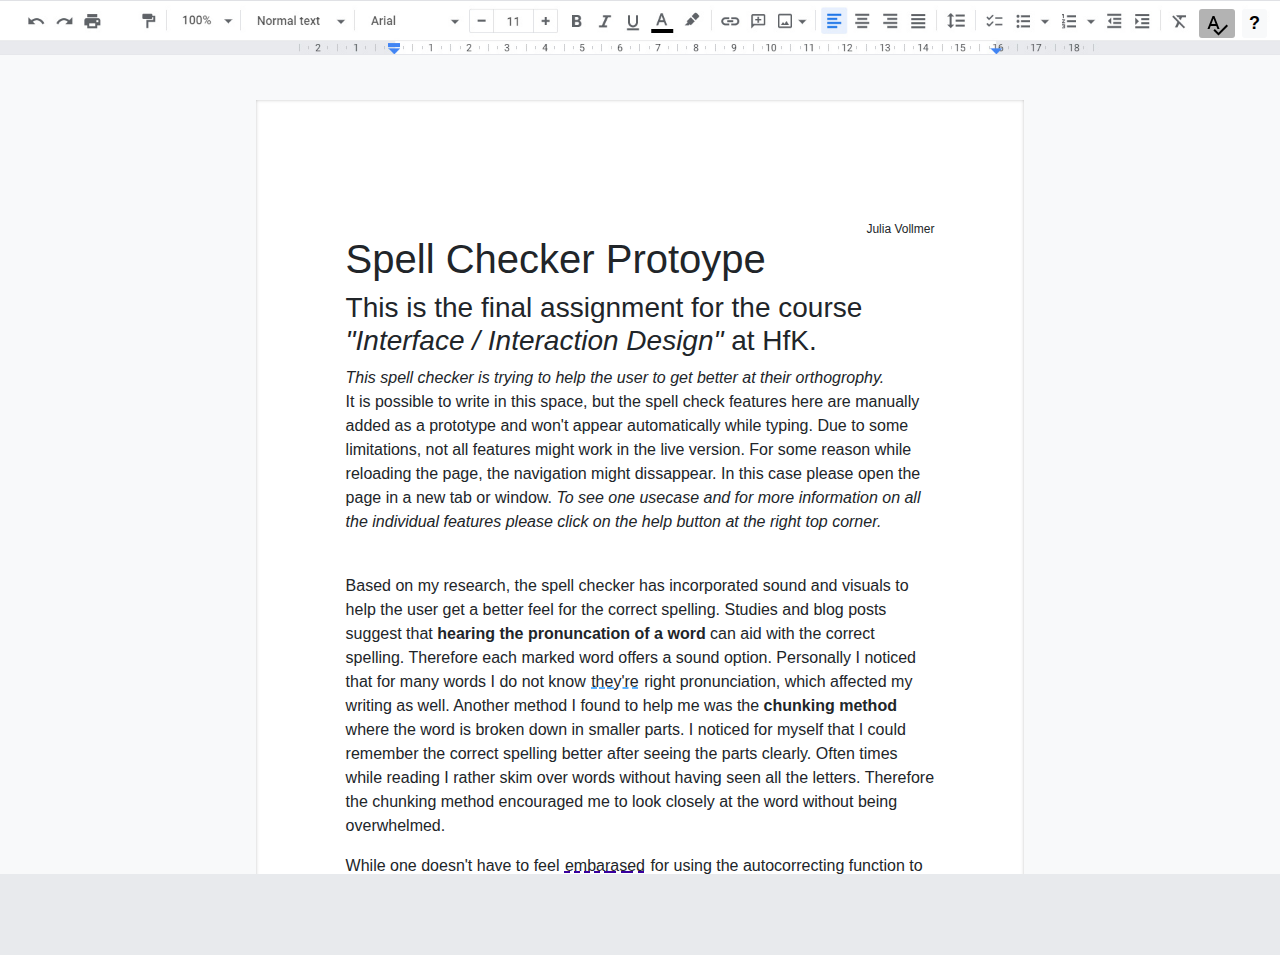
==== index.html @ b1a5601f "renamed file" ====
<!DOCTYPE html>

<html lang="en-us">

<head>
  <meta charset="UTF-8" />
  <meta name="viewport" content="width=device-width, initial-scale=1.0" />
  <meta http-equiv="X-UA-Compatible" content="IE=edge" />

  <link rel="apple-touch-icon" sizes="180x180" href="../../media/favicon_io/apple-touch-icon.png">
  <link rel="icon" type="image/png" sizes="32x32" href="../../media/favicon_io/favicon-32x32.png">
  <link rel="icon" type="image/png" sizes="16x16" href="../../media/favicon_io/favicon-16x16.png">
  <link rel="manifest" href="../../media/favicon_io//site.webmanifest">

  <title>Interface Spell Checker</title>
  <!-- <link rel="stylesheet" href="https://www.w3schools.com/w3css/4/w3.css"> -->
  <link rel="stylesheet" href="google.css" />
  <link rel="stylesheet" href="asg.css" />
  <link rel="stylesheet" href="https://maxcdn.bootstrapcdn.com/bootstrap/4.5.2/css/bootstrap.min.css">
  <script src="https://ajax.googleapis.com/ajax/libs/jquery/3.5.1/jquery.min.js"></script>
  

  <script src="https://cdnjs.cloudflare.com/ajax/libs/popper.js/1.16.0/umd/popper.min.js"></script>
  <script src="https://maxcdn.bootstrapcdn.com/bootstrap/4.5.2/js/bootstrap.min.js"></script>
</head>

<body spellcheck="false">

  <div id="nav">
    <img src="media/menubasic2.jpg" />
    <button id="menubutton" title="Spellcheck" onclick="changevisible('checkcontainer')">
      <img onclick="changevisible('checkcontainer')" src="media/spellcheck.svg" /></button>
        <button id="help" title="Information" onclick="document.getElementById('id01').style.display='block'">?</button> 
        <div id="id01" class="w3-modal">
         <div class="w3-modal-content w3-card-4 w3-animate-zoom w3-padding">
          <header class="w3-container"> 
           <h2>Header </h2>
           
          </header>
          <span onclick="document.getElementById('id01').style.display='none'" 
          class="w3-button w3-large w3-display-topright w3-padding-small" style="color: black; background-color: grey;">&times;</span>
          <div class="w3-bar w3-border-bottom">
           <button class="tablink w3-bar-item w3-button" onclick="openCity(event, 'London')">London</button>
           <button class="tablink w3-bar-item w3-button" onclick="openCity(event, 'Paris')">Paris</button>
           <button class="tablink w3-bar-item w3-button" onclick="openCity(event, 'Usecase')">Usecase</button>
          </div>
        
          <div id="London" class="w3-container city">
           <h1>London</h1>
           <p>London is the most populous city in the United Kingdom, with a metropolitan area of over 9 million inhabitants.</p>
           <p>Lorem ipsum dolor sit amet, consectetur adipiscing elit, sed do eiusmod tempor incididunt ut labore et dolore magna aliqua. Ut enim ad minim veniam, quis nostrud exercitation ullamco laboris nisi ut aliquip ex ea commodo consequat.</p>
          </div>
        
          <div id="Paris" class="w3-container city">
           <h1>Paris</h1>
           <p>Paris is the capital of France.</p>
           <p>Lorem ipsum dolor sit amet, consectetur adipiscing elit.</p>
          </div>
        
          <div id="Usecase" class="w3-container city">
           <h1>Tokyo</h1>
           <p>Tokyo is the capital of Japan.</p><br>
          </div>
        
          <div class="w3-container w3-light-grey w3-padding">
           <button class="w3-button w3-white w3-border" 
           onclick="document.getElementById('id01').style.display='none'">Close</button>
          </div>
         </div>
        
        </div>
  </div>

  <div id="maincontainer">
    <div id="textcontainer">
      <div id="textarea">

        <div id="text" contentEditable=true><sup style="float: right;">Julia Vollmer</sup>
          <h1>Spell Checker Protoype</h1>
          <h3>This is the final assignment for the course <i>"Interface / Interaction Design"</i> at HfK.</h3>
          <cite>This spell checker is trying to help the user to get better at their orthogrophy.</cite>
          <p>It is possible to write in this space, but the spell check features here are manually added as a prototype
            and won't appear automatically while typing. Due to some limitations, not all features might work in the
            live version. For some reason while reloading the page, the navigation might dissappear. In this case please open the page in a new tab or window. <i>To see one usecase and for more information on all the individual features please click on
              the help button at the right top corner.</i></br> </p><br>
          <p>Based on my research, the spell checker has incorporated sound and visuals to help the user get a better
            feel for the correct spelling. Studies and blog posts suggest that <strong>hearing the pronuncation of a
              word</strong> can aid with the correct spelling. Therefore each marked word offers a sound option.
            Personally I noticed that for many words I do not know <span class="text-wrong words" id="word1"
              data-colors="seldom" data-id="wrong1" data-trigger="click focus" title="Check spelling."
              data-container="body" data-toggle="popover" data-placement="bottom"
              data-content="<del> they're</del><del>  (they are)</del></br>           <em>their</em> <img src='media/volume.svg' data-word='their' />           </br>Their belong to them.">the<del>y're</del><b>ir</b></span>
            right pronunciation, which affected my writing as well. Another method I found to help me was the
            <strong>chunking method</strong> where the word is broken down in smaller parts. I noticed for myself that I
            could remember the correct spelling better after seeing the parts clearly. Often times while reading I
            rather skim over words without having seen all the letters. Therefore the chunking method encouraged me to
            look closely at the word without being overwhelmed.</p>
          <p> While one doesn't have to feel <span class="text-wrong words" id="word2" data-colors="often"
              data-id="wrong2" tabindex="-1" data-trigger="focus" title="Check spelling." data-container="body"
              data-toggle="popover" data-placement="bottom"
              data-content="<del>embarased</del></br><em>embarrassed</em><img src='media/volume.svg' data-word='embarrassed' /> </br>em ● bar ● ras ● sed</br>">embar<b>r</b>as<b>s</b>ed</span>
            for using the autocorrecting function to much, I feel that the relation between the mistake and correction
            can be improved. Therefore I tried to put the correct spelling in closer proximity to the word and also show
            which part of the word was actually causing the error. For the overview on the side, the words are
            deliberatly written in their corrected version already so that the error is not highlighted too much.</p>
          <p> Illa tamen simplicia, vestra versuta. Etsi qui potest intellegi aut cogitari esse aliquod animal, quod se
            oderit? <b>Quo tandem modo?</b> Ergo omni animali illud, quod appetiti positum est in eo, quod naturae est
            accommodatum. Hic, qui utrumque probat, ambobus debuit uti, sicut facit re, neque tamen dividit verbis. Ac
            tamen hic mallet non dolere. </p>
          <p>Lorem ipsum dolor sit amet, consectetur adipiscing elit. Quia dolori non voluptas contraria est, sed
            doloris privatio. <i>Negare non possum.</i> Nescio quo modo praetervolavit oratio. Eam tum adesse, cum dolor
            omnis absit; Duo Reges: constructio interrete. Ab his oratores, ab his imperatores ac rerum publicarum
            principes extiterunt. Quam ob rem tandem, inquit, non satisfacit? Ut id aliis narrare gestiant? Certe non
            potest. <i>Hos contra singulos dici est melius.</i> Si mala non sunt, iacet omnis ratio Peripateticorum. Sin
            te auctoritas commovebat, nobisne omnibus et Platoni ipsi nescio quem illum anteponebas? </p>
          <p>This is where the <span class="text-wrong words" id="word3" data-colors="sometimes" data-id="wrong3"
              data-trigger="click focus" title="Check spelling." data-container="body" data-toggle="popover"
              data-placement="bottom" data-content="<del>pronouncation</del>
           </br>
          <em>pronuncation</em> <img src='media/volume.svg' data-word='pronuncation' />
          </br>
          pro ● nun ● ca ● tion">pron<del>o</del>uncation</span> is important. Studies have shown that it takes time to
            get used to things.</p>
          <p> Illa tamen simplicia, vestra versuta. Etsi qui potest intellegi aut cogitari esse aliquod animal, quod se
            oderit? <b>Quo tandem modo?</b> Ergo omni animali illud, quod appetiti positum est in eo, quod naturae est
            accommodatum. Hic, qui utrumque probat, ambobus debuit uti, sicut facit re, neque tamen dividit verbis. Ac
            tamen hic mallet non dolere. </p>

          <p>Si autem id non concedatur, non continuo vita beata tollitur. Quamvis enim depravatae non sint, pravae
            tamen esse possunt. It had been <span class="text-wrong words" data-colors="seldom" id="word4"
              data-id="wrong4" data-trigger="click focus" title="Check spelling." data-container="body"
              data-toggle="popover" data-placement="bottom" data-content="<del>all together </del><del>(as a group)</del>
            </br>
           <em>altogether</em> <img src='media/volume.svg' data-word='altogether' />
           </br>
          completely, entirely">al<del>l </del>together</span> a relaxing day for everyone. Quamquam te quidem video
            minime esse deterritum. Quos nisi redarguimus, omnis virtus, omne decus, omnis vera laus deserenda est. Ita
            credo. <b>Non est igitur voluptas bonum.</b> Nam memini etiam quae nolo, oblivisci non possum quae volo.
            Nihil enim iam habes, quod ad corpus referas; </p>


          <p> Illa tamen simplicia, vestra versuta. Etsi qui potest intellegi aut cogitari esse aliquod animal, quod se
            oderit? <b>Quo tandem modo?</b> Ergo omni animali illud, quod appetiti positum est in eo, quod naturae est
            accommodatum. Hic, qui utrumque probat, ambobus debuit uti, sicut facit re, neque tamen dividit verbis. Ac
            tamen hic mallet non dolere. </p>
          <p>Lorem ipsum dolor <span class="text-wrong words" id="word5" data-id="wrong5" data-colors="often"
              data-trigger="click focus" title="Check spelling." data-container="body" data-toggle="popover"
              data-placement="bottom" data-content="  <del>aquaintance</del>
            </br>
           <em>acquaintance</em> <img src='media/volume.svg' data-word='acquaintance' />
           </br>
           ac ● quain ● tance">a<b>c</b>quaintance</span> sit amet, consectetur adipiscing elit. Quia dolori non
            voluptas contraria est, sed doloris privatio. <i>Negare non possum.</i>
            Nescio quo modo praetervolavit oratio.
            Eam tum adesse, cum dolor omnis absit; Duo Reges: constructio interrete. Ab his oratores, ab his imperatores
            ac rerum publicarum <span class="text-wrong words" data-colors="seldom" id="word6" data-id="wrong6"
              data-trigger="click focus" title="Check spelling." data-container="body" data-toggle="popover"
              data-placement="bottom" data-content="<del>seperate</del>
                 </br>
                <em>separate</em> <img src='media/volume.svg' data-word='separate' />
                </br>
                se ● pa ● rate">sep<del>e</del><b>a</b>rate</span> principes extiterunt. Quam ob rem tandem, inquit,
            non satisfacit? Ut id aliis narrare gestiant? Certe non potest. <i>Hos contra singulos dici est melius.</i>
            Si mala non sunt, iacet omnis ratio Peripateticorum. Sin te auctoritas commovebat, nobisne omnibus et
            Platoni ipsi nescio quem illum anteponebas? </p>
          <p> Illa tamen simplicia, vestra versuta. Etsi qui potest intellegi aut cogitari esse aliquod animal, quod se
            oderit? <b>Quo tandem modo?</b> Ergo omni animali illud, quod appetiti positum est in eo, quod naturae est
            accommodatum. Hic, qui utrumque probat, ambobus debuit uti, sicut facit re, neque tamen dividit verbis. Ac
            tamen hic mallet non dolere. </p>
          <p>Lorem ipsum dolor sit amet, consectetur adipiscing elit. Quia dolori non voluptas contraria est, sed
            doloris privatio. <i>Negare non possum.</i> Nescio quo modo praetervolavit oratio. Eam tum adesse, cum dolor
            omnis absit; Duo Reges: constructio interrete. Ab his oratores, ab his imperatores ac rerum publicarum
            principes extiterunt. Quam ob rem tandem, inquit, non satisfacit? Ut id aliis narrare gestiant? Certe non
            potest. <i>Hos contra singulos dici est melius.</i> Si mala non sunt, iacet omnis ratio Peripateticorum. Sin
            te auctoritas commovebat, nobisne omnibus et Platoni ipsi nescio quem illum anteponebas? </p>
<!-- testing are -->
            <p>Si autem id non concedatur, non continuo vita beata tollitur. Quamvis enim depravatae non sint, pravae
              tamen esse possunt. It had been <span class="text-wrong words" data-colors="seldom" id="word7"
                data-id="wrong7" data-trigger="click focus" title="Check spelling." data-container="body"
                data-toggle="popover" data-placement="bottom" data-content=" <del>Placeholta</del>
              </br>
              <em>Placeholder</em> <img src='media/volume.svg' data-word='Placeholder' />
              </br>
              Placeholder hint">Placehol<del>ta</del><b>der</b></span> a relaxing day for everyone. Quamquam te quidem video
              minime esse deterritum. Quos nisi redarguimus, omnis virtus, omne decus, omnis vera laus deserenda est. Ita
              credo. <b>Non est igitur voluptas bonum.</b> Nam memini etiam quae nolo, oblivisci non possum quae volo.
              Nihil enim iam habes, quod ad corpus referas; </p>
  
  
            <p> Illa tamen simplicia, vestra versuta. Etsi qui potest intellegi aut cogitari esse aliquod animal, quod se
              oderit? <b>Quo tandem modo?</b> Ergo omni animali illud, quod appetiti positum est in eo, quod naturae est
              accommodatum. Hic, qui utrumque probat, ambobus debuit uti, sicut facit re, neque tamen dividit verbis. Ac
              tamen hic mallet non dolere. </p>
              <p>Si autem id non concedatur, non continuo vita beata tollitur. Quamvis enim depravatae non sint, pravae
                tamen esse possunt. It had been <span class="text-wrong words" data-colors="often" id="word8"
                  data-id="wrong8" data-trigger="click focus" title="Check spelling." data-container="body"
                  data-toggle="popover" data-placement="bottom" data-content=" <del>Placeholta</del>
                </br>
                <em>Placeholder</em> <img src='media/volume.svg' data-word='Placeholder' />
                </br>
                Placeholder hint">Placehol<del>ta</del><b>der</b></span> a relaxing day for everyone. Quamquam te quidem video
                minime esse deterritum. Quos nisi redarguimus, omnis virtus, omne decus, omnis vera laus deserenda est. Ita
                credo. <b>Non est igitur voluptas bonum.</b> Nam memini etiam quae nolo, oblivisci non possum quae volo.
                Nihil enim iam habes, quod ad corpus referas.
                 He appreciated the <span class="text-wrong words" data-colors="unsure" id="word9"
                data-id="wrong9" data-trigger="click focus" title="Check spelling." data-container="body"
                data-toggle="popover" data-placement="bottom" data-content=" <del>wrap</del> (food)
    </br>
    <em>rap</em> <img src='media/volume.svg' data-word='rap' />
    </br>
    <i>Unsure:</i> Did you mean wrap or rap (music)?">wrap<b>/rap</b></span></p>
     <!--
    
              <p> Illa tamen simplicia, vestra versuta. Etsi qui potest intellegi aut cogitari esse aliquod animal, quod se
                oderit? <b>Quo tandem modo?</b> Ergo omni animali illud, quod appetiti positum est in eo, quod naturae est
                accommodatum. Hic, qui utrumque probat, ambobus debuit uti, sicut facit re, neque tamen dividit verbis. Ac
                tamen hic mallet non dolere. </p>
                a relaxing day for everyone. Quamquam te quidem video
                  minime esse deterritum. Quos nisi redarguimus, omnis virtus, omne decus, omnis vera laus deserenda est. Ita
                  credo. <b>Non est igitur voluptas bonum.</b> Nam memini etiam quae nolo, oblivisci non possum quae volo.
                  Nihil enim iam habes, quod ad corpus referas; </p>
      
      
                <p> Illa tamen simplicia, vestra versuta. Etsi qui potest intellegi aut cogitari esse aliquod animal, quod se
                  oderit? <b>Quo tandem modo?</b> Ergo omni animali illud, quod appetiti positum est in eo, quod naturae est
                  accommodatum. Hic, qui utrumque probat, ambobus debuit uti, sicut facit re, neque tamen dividit verbis. Ac
                  tamen hic mallet non dolere. </p>
                  <p>Si autem id non concedatur, non continuo vita beata tollitur. Quamvis enim depravatae non sint, pravae
                    tamen esse possunt. It had been <span class="text-wrong words" data-colors="seldom" id="word10"
                      data-id="wrong10" data-trigger="click focus" title="Check spelling." data-container="body"
                      data-toggle="popover" data-placement="bottom" data-content=" <del>Placeholta</del>
                    </br>
                    <em>Placeholder</em> <img src='media/volume.svg' data-word='Placeholder' />
                    </br>
                    Placeholder hint">Placehol<del>ta</del><b>der</b></span> a relaxing day for everyone. Quamquam te quidem video
                    minime esse deterritum. Quos nisi redarguimus, omnis virtus, omne decus, omnis vera laus deserenda est. Ita
                    credo. <b>Non est igitur voluptas bonum.</b> Nam memini etiam quae nolo, oblivisci non possum quae volo.
                    Nihil enim iam habes, quod ad corpus referas; </p>
        
        
                  <p> Illa tamen simplicia, vestra versuta. Etsi qui potest intellegi aut cogitari esse aliquod animal, quod se
                    oderit? <b>Quo tandem modo?</b> Ergo omni animali illud, quod appetiti positum est in eo, quod naturae est
                    accommodatum. Hic, qui utrumque probat, ambobus debuit uti, sicut facit re, neque tamen dividit verbis. Ac
                    tamen hic mallet non dolere. </p>
                    <p>Si autem id non concedatur, non continuo vita beata tollitur. Quamvis enim depravatae non sint, pravae
                      tamen esse possunt. It had been <span class="text-wrong words" data-colors="seldom" id="word11"
                        data-id="wrong11" data-trigger="click focus" title="Check spelling." data-container="body"
                        data-toggle="popover" data-placement="bottom" data-content=" <del>Placeholta</del>
                      </br>
                      <em>Placeholder</em> <img src='media/volume.svg' data-word='Placeholder' />
                      </br>
                      Placeholder hint">Placehol<del>ta</del><b>der</b></span> a relaxing day for everyone. Quamquam te quidem video
                      minime esse deterritum. Quos nisi redarguimus, omnis virtus, omne decus, omnis vera laus deserenda est. Ita
                      credo. <b>Non est igitur voluptas bonum.</b> Nam memini etiam quae nolo, oblivisci non possum quae volo.
                      Nihil enim iam habes, quod ad corpus referas; </p>
          
          
                    <p> Illa tamen simplicia, vestra versuta. Etsi qui potest intellegi aut cogitari esse aliquod animal, quod se
                      oderit? <b>Quo tandem modo?</b> Ergo omni animali illud, quod appetiti positum est in eo, quod naturae est
                      accommodatum. Hic, qui utrumque probat, ambobus debuit uti, sicut facit re, neque tamen dividit verbis. Ac
                      tamen hic mallet non dolere. </p>
                      <p>Si autem id non concedatur, non continuo vita beata tollitur. Quamvis enim depravatae non sint, pravae
                        tamen esse possunt. It had been <span class="text-wrong words" data-colors="seldom" id="word12"
                          data-id="wrong12" data-trigger="click focus" title="Check spelling." data-container="body"
                          data-toggle="popover" data-placement="bottom" data-content=" <del>Placeholta</del>
                        </br>
                        <em>Placeholder</em> <img src='media/volume.svg' data-word='Placeholder' />
                        </br>
                        Placeholder hint">Placehol<del>ta</del><b>der</b></span> a relaxing day for everyone. Quamquam te quidem video
                        minime esse deterritum. Quos nisi redarguimus, omnis virtus, omne decus, omnis vera laus deserenda est. Ita
                        credo. <b>Non est igitur voluptas bonum.</b> Nam memini etiam quae nolo, oblivisci non possum quae volo.
                        Nihil enim iam habes, quod ad corpus referas; </p>
            
            
                      <p> Illa tamen simplicia, vestra versuta. Etsi qui potest intellegi aut cogitari esse aliquod animal, quod se
                        oderit? <b>Quo tandem modo?</b> Ergo omni animali illud, quod appetiti positum est in eo, quod naturae est
                        accommodatum. Hic, qui utrumque probat, ambobus debuit uti, sicut facit re, neque tamen dividit verbis. Ac
                        tamen hic mallet non dolere. </p>
                        <p>Si autem id non concedatur, non continuo vita beata tollitur. Quamvis enim depravatae non sint, pravae
                          tamen esse possunt. It had been <span class="text-wrong words" data-colors="seldom" id="word13"
                            data-id="wrong13" data-trigger="click focus" title="Check spelling." data-container="body"
                            data-toggle="popover" data-placement="bottom" data-content=" <del>Placeholta</del>
                          </br>
                          <em>Placeholder</em> <img src='media/volume.svg' data-word='Placeholder' />
                          </br>
                          Placeholder hint">Placehol<del>ta</del><b>der</b></span> a relaxing day for everyone. Quamquam te quidem video
                          minime esse deterritum. Quos nisi redarguimus, omnis virtus, omne decus, omnis vera laus deserenda est. Ita
                          credo. <b>Non est igitur voluptas bonum.</b> Nam memini etiam quae nolo, oblivisci non possum quae volo.
                          Nihil enim iam habes, quod ad corpus referas; </p>
              
              
                        <p> Illa tamen simplicia, vestra versuta. Etsi qui potest intellegi aut cogitari esse aliquod animal, quod se
                          oderit? <b>Quo tandem modo?</b> Ergo omni animali illud, quod appetiti positum est in eo, quod naturae est
                          accommodatum. Hic, qui utrumque probat, ambobus debuit uti, sicut facit re, neque tamen dividit verbis. Ac
                          tamen hic mallet non dolere. </p>
                          <p>Si autem id non concedatur, non continuo vita beata tollitur. Quamvis enim depravatae non sint, pravae
                            tamen esse possunt. It had been <span class="text-wrong words" data-colors="seldom" id="word14"
                              data-id="wrong14" data-trigger="click focus" title="Check spelling." data-container="body"
                              data-toggle="popover" data-placement="bottom" data-content=" <del>Placeholta</del>
                            </br>
                            <em>Placeholder</em> <img src='media/volume.svg' data-word='Placeholder' />
                            </br>
                            Placeholder hint">Placehol<del>ta</del><b>der</b></span> a relaxing day for everyone. Quamquam te quidem video
                            minime esse deterritum. Quos nisi redarguimus, omnis virtus, omne decus, omnis vera laus deserenda est. Ita
                            credo. <b>Non est igitur voluptas bonum.</b> Nam memini etiam quae nolo, oblivisci non possum quae volo.
                            Nihil enim iam habes, quod ad corpus referas; </p>
                
                
                          <p> Illa tamen simplicia, vestra versuta. Etsi qui potest intellegi aut cogitari esse aliquod animal, quod se
                            oderit? <b>Quo tandem modo?</b> Ergo omni animali illud, quod appetiti positum est in eo, quod naturae est
                            accommodatum. Hic, qui utrumque probat, ambobus debuit uti, sicut facit re, neque tamen dividit verbis. Ac
                            tamen hic mallet non dolere. </p>
                            <p>Si autem id non concedatur, non continuo vita beata tollitur. Quamvis enim depravatae non sint, pravae
                              tamen esse possunt. It had been <span class="text-wrong words" data-colors="seldom" id="word15"
                                data-id="wrong15" data-trigger="click focus" title="Check spelling." data-container="body"
                                data-toggle="popover" data-placement="bottom" data-content=" <del>Placeholta</del>
                              </br>
                              <em>Placeholder</em> <img src='media/volume.svg' data-word='Placeholder' />
                              </br>
                              Placeholder hint">Placehol<del>ta</del><b>der</b></span> a relaxing day for everyone. Quamquam te quidem video
                              minime esse deterritum. Quos nisi redarguimus, omnis virtus, omne decus, omnis vera laus deserenda est. Ita
                              credo. <b>Non est igitur voluptas bonum.</b> Nam memini etiam quae nolo, oblivisci non possum quae volo.
                              Nihil enim iam habes, quod ad corpus referas; </p>
                  
                  
                            <p> Illa tamen simplicia, vestra versuta. Etsi qui potest intellegi aut cogitari esse aliquod animal, quod se
                              oderit? <b>Quo tandem modo?</b> Ergo omni animali illud, quod appetiti positum est in eo, quod naturae est
                              accommodatum. Hic, qui utrumque probat, ambobus debuit uti, sicut facit re, neque tamen dividit verbis. Ac
                              tamen hic mallet non dolere. </p> -->
        </div>
      </div>

    </div>
    <div id="checkcontainer">
      <!-- <div id="checknav">
        <button class="checkbutton" data-colors="seldom"></button> <button class="checkbutton"
          data-colors="sometimes"></button> <button class="checkbutton" data-colors="often"></button>
        <button class="checkbutton">History</button>
      </div> -->
      <div id="checkarea">
        <div id="navspell">Spell Check</div>
        <div id="wordscheck">
          <div class="check-wrong words" data-id="word1" id="wrong1" data-colors="seldom"><span
              class="mistake">the<del>y're</del><b>ir</b> <span class="cancel">X</span><span class="check">✓</span></span>
            <div class="hidden checking" id="hidden-wrong1">
              <del> they're</del><del>  (they are)</del>
              </br>
              <em>their</em> <img src="media/volume.svg" data-word="their" />
              </br>
              Their belong to them.
              </br>
              <hr>
              <span class="history">History</span>
              <div class="bar tooltip-j">&nbsp;error rate 9% <span class="tooltiptext">word spelled wrong 9% of the
                  time</span>
                <div class="progressbar " style="width: 9%;">
                </div>
              </div>
              <span class="pastsentence">Personally I noticed that for many words I do not know their right
                pronunciation, which affected my writing as well. </br>
                Going to the store was their idea.</span>
            </div>

          </div>

          <div class="check-wrong words" data-id="word2" id="wrong2" data-colors="often"><span
              class="mistake">embar<b>r</b>as<b>s</b>ed<span class="cancel">X</span><span class="check">✓</span></span>
            <div class="hidden checking" id="hidden-wrong2">
              <del>embarased</del>
              </br>
              <em>embarrassed</em> <img src="media/volume.svg" data-word="embarrassed" />
              </br>
              em ● bar ● ras ● sed
              </br>
              <hr>
              <span class="history">History</span>
              <div class="bar">
                <div class="progressbar tooltip-j" style="width: 82%;">error rate 82%
                  <span class="tooltiptext">word spelled wrong 82% of the time</span></div>
              </div>
              <span class="pastsentence">While one doesn't have to feel embarrassed for using the autocorrecting
                function to much, I feel that the relation between the mistake and correction can be improved.</br>
                Their father was embarrased.</br>
                She seemed faintly embarrassed to see us there.</br>
                You have no idea how embarrassed I was.</br>
                He felt embarrassed about undressing in front of the doctor.</span>
            </div>
          </div>
          <div class="check-wrong words" data-id="word3" data-colors="sometimes" id="wrong3"><span
              class="mistake">pron<del>o</del>uncation<span class="cancel">X</span><span class="check">✓</span></span>
            <div class="hidden checking" id="hidden-wrong3">
              <del>pronouncation</del>
              </br>
              <em>pronuncation</em> <img src='media/volume.svg' data-word='pronuncation' />
              </br>
              pro ● nun ● ca ● tion
              </br>
              <hr>
              <span class="history">History</span>
              <div class="bar">
                <div class="progressbar tooltip-j" style="width: 59%;">error rate 59%
                  <span class="tooltiptext">word spelled wrong 59% of the time</span></div>
              </div>
              <span class="pastsentence">This is where the pronuncation is important.</br>
                Please correct my pronunciation.</br>
                She gave him a few pointers on pronunciation.</br>
                Her pronunciation of his name was pleasantly accented.</span>
            </div>
          </div>

          <div class="check-wrong words" data-id="word4" data-colors="seldom" id="wrong4"><span class="mistake">al<del
                style="text-decoration: line-through underline;">l </del>together<span class="cancel">X</span><span class="check">✓</span></span>
            <div class="hidden checking" id="hidden-wrong4">
              <del>all together </del><del>(as a group)</del>
              </br>
              <em>altogether</em> <img src='media/volume.svg' data-word='altogether' />
              </br>
              completely, entirely
              </br>
              <hr>
              <span class="history">History</span>
              <div class="bar tooltip-j"><span class="tooltiptext">word spelled wrong 2% of the time</span>
                <div class="progressbar" style="width: 2%;"></div>&nbsp;error rate 2%
              </div>
              <span class="pastsentence">
                It had been all together a relaxing day for everyone.</span>
            </div>
          </div>

          <div class="check-wrong words" data-id="word5" data-colors="often" id="wrong5"><span
              class="mistake">a<b>c</b>quaintance<span class="cancel">X</span><span class="check">✓</span></span>
            <div class="hidden checking" id="hidden-wrong5">
              <del>aquaintance</del>
              </br>
              <em>acquaintance</em> <img src='media/volume.svg' data-word='acquaintance' />
              </br>
              ac ● quain ● tance
              </br>
              <hr>
              <span class="history">History</span>
              <div class="bar">
                <div class="progressbar tooltip-j" style="width: 78%;">error rate 78%
                  <span class="tooltiptext">word spelled wrong 78% of the time</span></div>
              </div>
              <span class="pastsentence">The acquaintance at my job made me feel uncomfortable.</br>
                Everyone treated me as their acquaintance.</br>
                Ms. Smith was embarrassed that she didn’t know the name of the acquaintance who recognized her at the
                store.</br>
                Acquaintances are people, you slightly know.</span>
            </div>
          </div>

          <div class="check-wrong words" data-id="word6" data-colors="seldom" id="wrong6"><span
              class="mistake">sep<del>e</del><b>a</b>rate<span class="cancel">X</span><span class="check">✓</span></span>
            <div class="hidden checking" id="hidden-wrong6">
              <del>seperate</del>
              </br>
              <em>separate</em> <img src='media/volume.svg' data-word='separate' />
              </br>
              se ● pa ● rate
              </br>
              <hr>
              <span class="history">History</span>
              <div class="bar tooltip-j"><span class="tooltiptext">word spelled wrong 5% of the time</span>
                <div class="progressbar" style="width: 5%;"></div>&nbsp;error rate 5%
              </div>
              <span class="pastsentence">
                This was a separate issue.</br>
                It's important to separate.</span>
            </div>
          </div>

          
          <div class="check-wrong words" data-id="word7" data-colors="seldom" id="wrong7"><span
            class="mistake">Placehol<del>ta</del><b>der</b><span class="cancel">X</span><span class="check">✓</span></span>
          <div class="hidden checking" id="hidden-wrong7">
            <del>Placeholta</del>
            </br>
            <em>Placeholder</em> <img src='media/volume.svg' data-word='Placeholder' />
            </br>
            Placeholder hint
            </br>
            <hr>
            <span class="history">History</span>
            <div class="bar tooltip-j"><span class="tooltiptext">word spelled wrong 5% of the time</span>
              <div class="progressbar" style="width: 5%;"></div>&nbsp;error rate 5%
            </div>
            <span class="pastsentence">
              This is a placeholder</br>
             Another Sentence.</span>
          </div>
        </div>
        <div class="check-wrong words" data-id="word8" data-colors="often" id="wrong8"><span
          class="mistake">Placehol<del>ta</del><b>der</b><span class="cancel">X</span><span class="check">✓</span></span>
        <div class="hidden checking" id="hidden-wrong8">
          <del>Placeholta</del>
          </br>
          <em>Placeholder</em> <img src='media/volume.svg' data-word='Placeholder' />
          </br>
          Placeholder hint
          </br>
          <hr>
          <span class="history">History</span>
          <div class="bar ">
            <div class="progressbar tooltip-j" style="width: 95%;">error rate 95%<span class="tooltiptext">word spelled wrong 95% of the time</span></div>
          </div>
          <span class="pastsentence">
            This is a placeholder</br>
           Another Sentence.</span>
        </div>
      </div>
      <div class="check-wrong words" data-id="word9" data-colors="unsure" id="wrong9"><span
        class="mistake">wrap<b>/rap</b><span class="cancel">X</span><span class="check">✓</span></span>
      <div class="hidden checking" id="hidden-wrong9">
        <del>wrap</del> (food)
        </br>
        <em>rap</em> <img src='media/volume.svg' data-word='rap' />
        </br>
        <i>Unsure:</i> Did you mean wrap or rap (music)?
        </br>
      </div>
    </div>
     <!--
    <div class="check-wrong words" data-id="word10" data-colors="seldom" id="wrong10"><span
      class="mistake">Placehol<del>ta</del><b>der</b><span class="cancel">X</span><span class="check">✓</span></span>
    <div class="hidden checking" id="hidden-wrong10">
      <del>Placeholta</del>
      </br>
      <em>Placeholder</em> <img src='media/volume.svg' data-word='Placeholder' />
      </br>
      Placeholder hint
      </br>
      <hr>
      <span class="history">History</span>
      <div class="bar tooltip-j"><span class="tooltiptext">word spelled wrong 5% of the time</span>
        <div class="progressbar" style="width: 5%;"></div>&nbsp;error rate 5%
      </div>
      <span class="pastsentence">
        This is a placeholder</br>
       Another Sentence.</span>
    </div>
  </div>
  <div class="check-wrong words" data-id="word11" data-colors="seldom" id="wrong11"><span
    class="mistake">Placehol<del>ta</del><b>der</b><span class="cancel">X</span><span class="check">✓</span></span>
  <div class="hidden checking" id="hidden-wrong11">
    <del>Placeholta</del>
    </br>
    <em>Placeholder</em> <img src='media/volume.svg' data-word='Placeholder' />
    </br>
    Placeholder hint
    </br>
    <hr>
    <span class="history">History</span>
    <div class="bar tooltip-j"><span class="tooltiptext">word spelled wrong 5% of the time</span>
      <div class="progressbar" style="width: 5%;"></div>&nbsp;error rate 5%
    </div>
    <span class="pastsentence">
      This is a placeholder</br>
     Another Sentence.</span>
  </div>
</div>
<div class="check-wrong words" data-id="word12" data-colors="seldom" id="wrong12"><span
  class="mistake">Placehol<del>ta</del><b>der</b><span class="cancel">X</span><span class="check">✓</span></span>
<div class="hidden checking" id="hidden-wrong12">
  <del>Placeholta</del>
  </br>
  <em>Placeholder</em> <img src='media/volume.svg' data-word='Placeholder' />
  </br>
  Placeholder hint
  </br>
  <hr>
  <span class="history">History</span>
  <div class="bar tooltip-j"><span class="tooltiptext">word spelled wrong 5% of the time</span>
    <div class="progressbar" style="width: 5%;"></div>&nbsp;error rate 5%
  </div>
  <span class="pastsentence">
    This is a placeholder</br>
   Another Sentence.</span>
</div>
</div>
<div class="check-wrong words" data-id="word13" data-colors="seldom" id="wrong13"><span
  class="mistake">Placehol<del>ta</del><b>der</b><span class="cancel">X</span><span class="check">✓</span></span>
<div class="hidden checking" id="hidden-wrong13">
  <del>Placeholta</del>
  </br>
  <em>Placeholder</em> <img src='media/volume.svg' data-word='Placeholder' />
  </br>
  Placeholder hint
  </br>
  <hr>
  <span class="history">History</span>
  <div class="bar tooltip-j"><span class="tooltiptext">word spelled wrong 5% of the time</span>
    <div class="progressbar" style="width: 5%;"></div>&nbsp;error rate 5%
  </div>
  <span class="pastsentence">
    This is a placeholder</br>
   Another Sentence.</span>
</div>
</div>
<div class="check-wrong words" data-id="word14" data-colors="seldom" id="wrong14"><span
  class="mistake">Placehol<del>ta</del><b>der</b><span class="cancel">X</span><span class="check">✓</span></span>
<div class="hidden checking" id="hidden-wrong14">
  <del>Placeholta</del>
  </br>
  <em>Placeholder</em> <img src='media/volume.svg' data-word='Placeholder' />
  </br>
  Placeholder hint
  </br>
  <hr>
  <span class="history">History</span>
  <div class="bar tooltip-j"><span class="tooltiptext">word spelled wrong 5% of the time</span>
    <div class="progressbar" style="width: 5%;"></div>&nbsp;error rate 5%
  </div>
  <span class="pastsentence">
    This is a placeholder</br>
   Another Sentence.</span>
</div>
</div>
<div class="check-wrong words" data-id="word15" data-colors="seldom" id="wrong15"><span
  class="mistake">Placehol<del>ta</del><b>der</b><span class="cancel">X</span><span class="check">✓</span></span>
<div class="hidden checking" id="hidden-wrong15">
  <del>Placeholta</del>
  </br>
  <em>Placeholder</em> <img src='media/volume.svg' data-word='Placeholder' />
  </br>
  Placeholder hint
  </br>
  <hr>
  <span class="history">History</span>
  <div class="bar tooltip-j"><span class="tooltiptext">word spelled wrong 5% of the time</span>
    <div class="progressbar" style="width: 5%;"></div>&nbsp;error rate 5%
  </div>
  <span class="pastsentence">
    This is a placeholder</br>
   Another Sentence.</span>
</div>
</div> -->

        </div>
      </div>
    </div>
  </div>
  <script type="text/javascript" src="asg.js"></script>
</body>

</html>
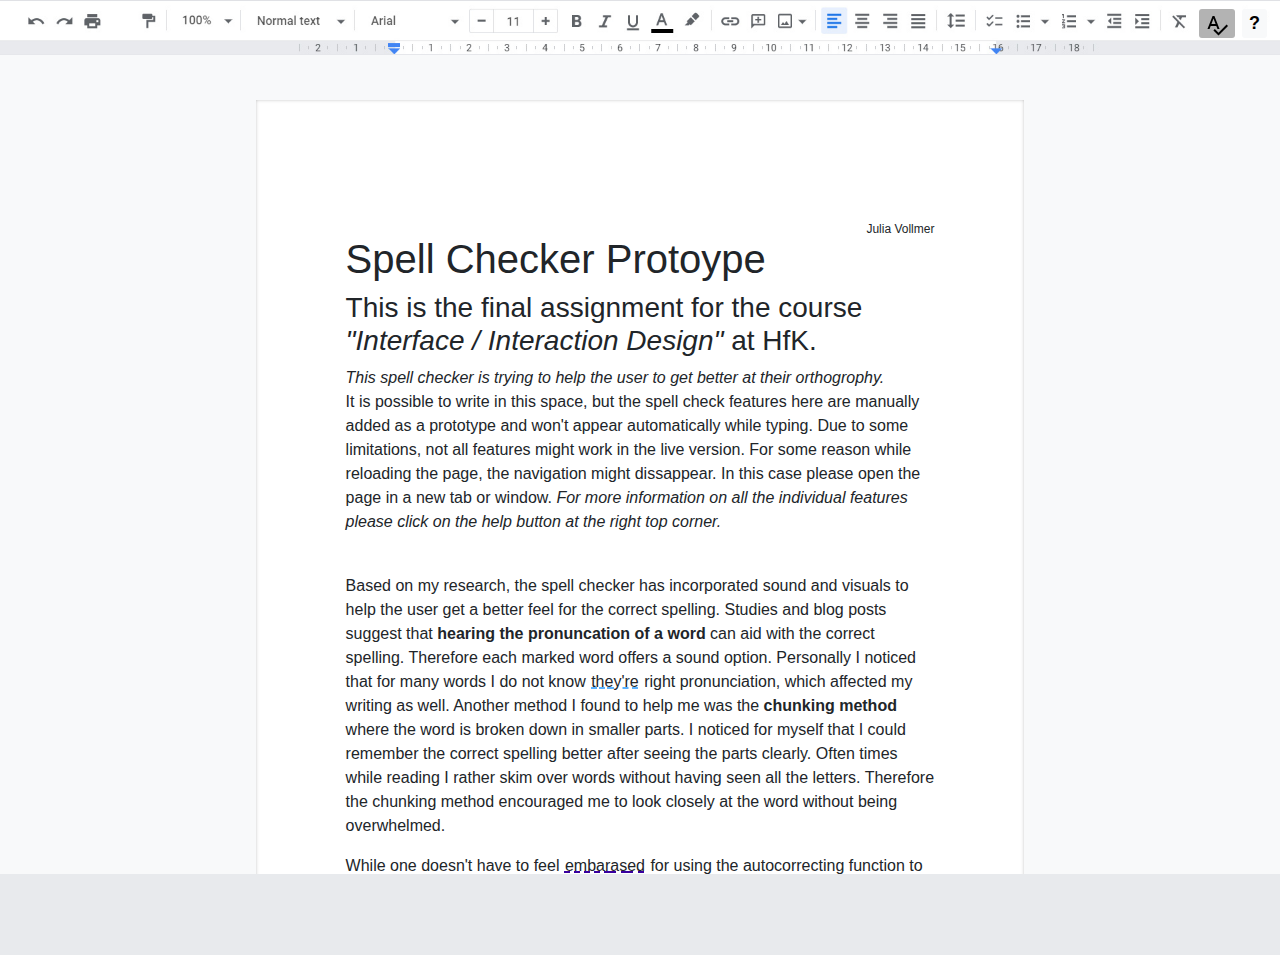
==== commit 239b3e4a: "information added" ====
--- a/index.html
+++ b/index.html
@@ -34,32 +34,25 @@
         <div id="id01" class="w3-modal">
          <div class="w3-modal-content w3-card-4 w3-animate-zoom w3-padding">
           <header class="w3-container"> 
-           <h2>Header </h2>
+           <h2>Information</h2>
            
           </header>
           <span onclick="document.getElementById('id01').style.display='none'" 
           class="w3-button w3-large w3-display-topright w3-padding-small" style="color: black; background-color: grey;">&times;</span>
           <div class="w3-bar w3-border-bottom">
-           <button class="tablink w3-bar-item w3-button" onclick="openCity(event, 'London')">London</button>
-           <button class="tablink w3-bar-item w3-button" onclick="openCity(event, 'Paris')">Paris</button>
-           <button class="tablink w3-bar-item w3-button" onclick="openCity(event, 'Usecase')">Usecase</button>
-          </div>
+            <button class="tablink w3-bar-item w3-button" onclick="openCity(event, 'Guide')">Guide</button>
+            <button class="tablink w3-bar-item w3-button" onclick="openCity(event, 'About')">About</button>
+           </div>
+         
+           <div id="Guide" class="w3-container city">
+            <h1>Guide</h1>
+            <img src="media/spellcheck.gif" style="cursor: none; width:100%; height: auto;"/>
+           </div>
         
-          <div id="London" class="w3-container city">
-           <h1>London</h1>
-           <p>London is the most populous city in the United Kingdom, with a metropolitan area of over 9 million inhabitants.</p>
-           <p>Lorem ipsum dolor sit amet, consectetur adipiscing elit, sed do eiusmod tempor incididunt ut labore et dolore magna aliqua. Ut enim ad minim veniam, quis nostrud exercitation ullamco laboris nisi ut aliquip ex ea commodo consequat.</p>
-          </div>
-        
-          <div id="Paris" class="w3-container city">
-           <h1>Paris</h1>
-           <p>Paris is the capital of France.</p>
-           <p>Lorem ipsum dolor sit amet, consectetur adipiscing elit.</p>
-          </div>
-        
-          <div id="Usecase" class="w3-container city">
-           <h1>Tokyo</h1>
-           <p>Tokyo is the capital of Japan.</p><br>
+          <div id="About" class="w3-container city">
+           <h1>About</h1>
+           <p>This is a prototype of a spell checker that also enables the user to improve their spelling.</p>
+           <p>Summer Semester 21 HfK Bremen <i>"Interface / Interaction Design"</i></p>
           </div>
         
           <div class="w3-container w3-light-grey w3-padding">
@@ -81,7 +74,7 @@
           <cite>This spell checker is trying to help the user to get better at their orthogrophy.</cite>
           <p>It is possible to write in this space, but the spell check features here are manually added as a prototype
             and won't appear automatically while typing. Due to some limitations, not all features might work in the
-            live version. For some reason while reloading the page, the navigation might dissappear. In this case please open the page in a new tab or window. <i>To see one usecase and for more information on all the individual features please click on
+            live version. For some reason while reloading the page, the navigation might dissappear. In this case please open the page in a new tab or window. <i>For more information on all the individual features please click on
               the help button at the right top corner.</i></br> </p><br>
           <p>Based on my research, the spell checker has incorporated sound and visuals to help the user get a better
             feel for the correct spelling. Studies and blog posts suggest that <strong>hearing the pronuncation of a
